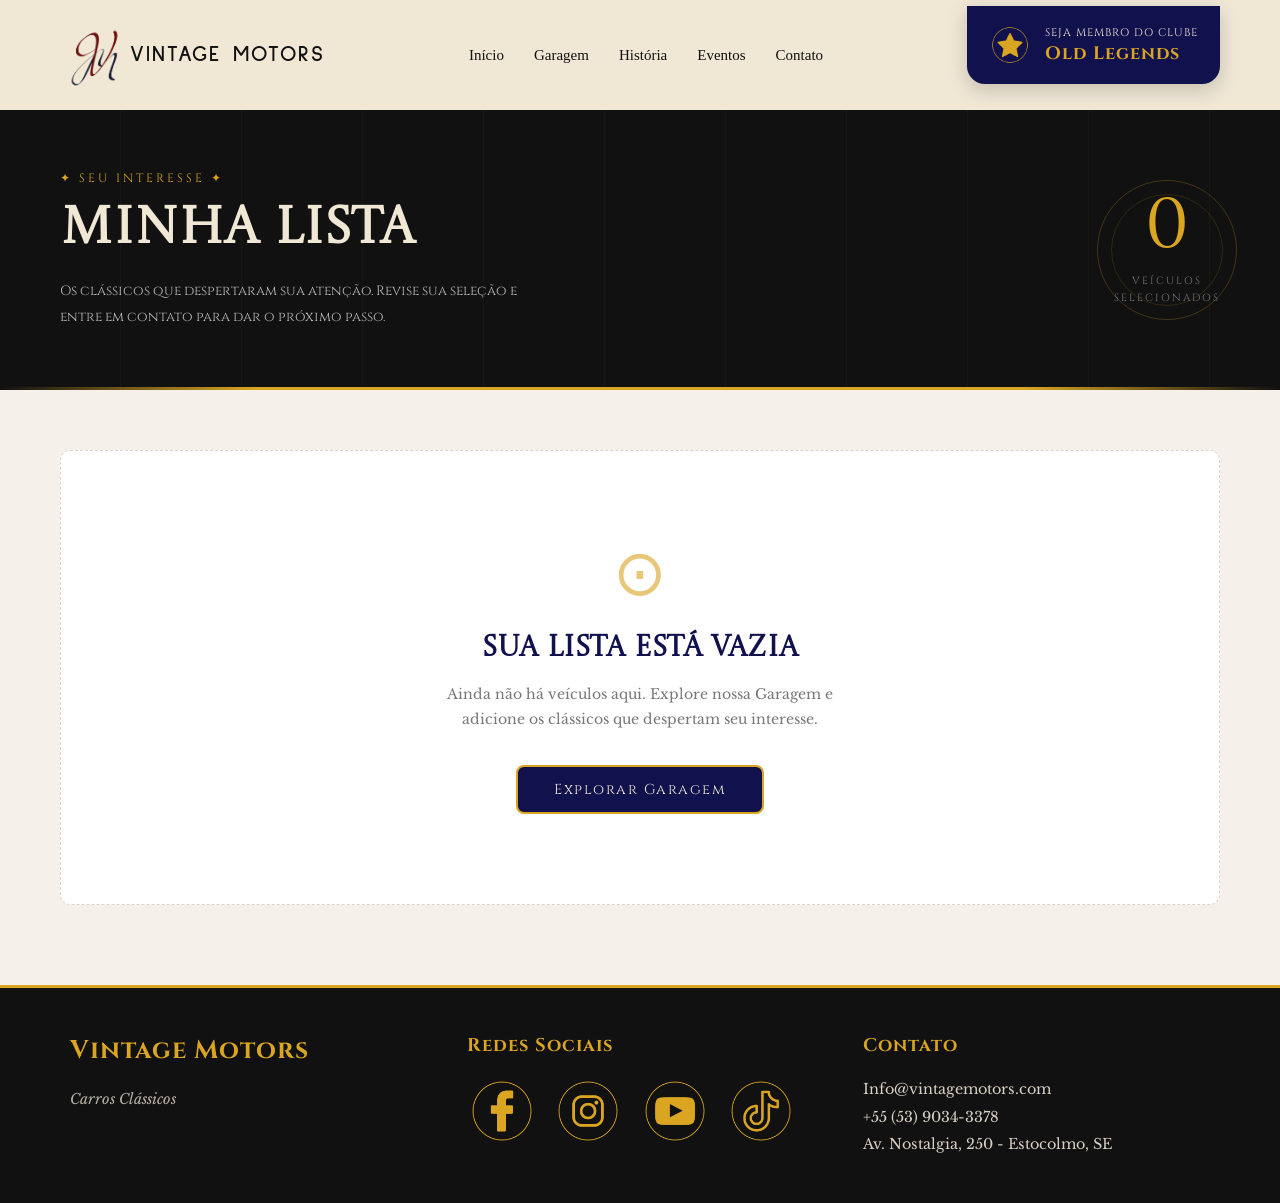
==== Projeto/carrinho.html @ b25d84f8 "Add files via upload" ====
<!DOCTYPE html>
<html lang="pt-BR">

<head>
  <meta charset="UTF-8">
  <meta name="viewport" content="width=device-width, initial-scale=1.0">
  <link rel="stylesheet" href="carrinho.css">
  <title>Carrinho - Vintage Motors</title>
</head>

<body>

  <!-- NAVBAR -->
  <header>
    <div class="logotipo"> <img class="logo" src="img/Logo VM.png"> VINTAGE MOTORS</div>
    <nav>
      <ul>
        <li><a href="index.html">Início</a></li>
        <li><a href="estoque.html">Garagem</a></li>
        <li><a href="sobre.html">História</a></li>
        <li><a href="eventos.html">Eventos</a></li>
        <li><a href="contato.html">Contato</a></li>
      </ul>
    </nav>
    <a href="eventos.html" id="link-clube">
      <div class="Clube">
        <img class="clube-logo" src="img/Clube.png" alt="Clube Old Legends">
        <div class="clube-texto">
          <span>Seja membro do clube</span>
          <b>Old Legends</b>
        </div>
      </div>
    </a>
  </header>

  <main>

    <!-- HERO CARRINHO -->
    <section class="carrinho-hero">
      <div class="carrinho-hero-text">
        <span class="carrinho-eyebrow">✦ SEU INTERESSE ✦</span>
        <h1>Minha Lista</h1>
        <p>Os clássicos que despertaram sua atenção. Revise sua seleção e entre em contato para dar o próximo passo.</p>
      </div>
      <div class="carrinho-hero-ornament">
        <div class="ornament-circle"></div>
        <div class="ornament-number" id="hero-count">0</div>
        <div class="ornament-label">veículos<br>selecionados</div>
      </div>
    </section>

    <!-- CONTEÚDO PRINCIPAL -->
    <section class="carrinho-section">
      <div class="carrinho-container">

        <!-- LISTA DE VEÍCULOS -->
        <div class="carrinho-lista" id="carrinho-lista">

        </div>
        <!-- fim #carrinho-lista -->

        <!-- ESTADO VAZIO — oculto por padrão, ativado via JS -->
        <div class="carrinho-vazio" id="carrinho-vazio" style="display:none;">
          <div class="vazio-icone">⊙</div>
          <h2 class="vazio-titulo">Sua lista está vazia</h2>
          <p class="vazio-desc">Ainda não há veículos aqui. Explore nossa Garagem e adicione os clássicos que despertam seu interesse.</p>
          <a href="estoque.html" class="btn-ir-garagem">Explorar Garagem</a>
        </div>

        <!-- PAINEL LATERAL / RESUMO -->
        <aside class="carrinho-resumo" id="carrinho-resumo">
          <div class="resumo-header">
            <span class="resumo-eyebrow">✦ RESUMO ✦</span>
            <h2 class="resumo-titulo">Sua Seleção</h2>
          </div>

          <div class="resumo-linha">
            <span class="resumo-chave">Veículos selecionados</span>
            <span class="resumo-valor" id="resumo-qtd">3</span>
          </div>

          <div class="resumo-divider"></div>

          <div class="resumo-linha resumo-total-linha">
            <span class="resumo-chave resumo-total-chave">Valor estimado total</span>
            <div class="resumo-total-valor-wrap">
              <span class="resumo-consulta">Sujeito à negociação</span>
              <span class="resumo-valor resumo-total" id="resumo-total">R$ 2.350.000</span>
            </div>
          </div>

          <div class="resumo-divider"></div>

          <div class="resumo-nota">
            <span class="nota-icone">ℹ</span>
            <p>Os valores exibidos são estimativas. Condições e forma de pagamento são definidas diretamente com nossa equipe.</p>
          </div>

          <button class="btn-finalizar" id="btn-finalizar">
            Solicitar Contato
          </button>

          <a href="estoque.html" class="resumo-link-continuar">← Continuar explorando</a>
        </aside>

      </div>
    </section>

  </main>

  <!-- FOOTER -->
  <footer>
    <div>
      <h3>Vintage Motors</h3>
      <p>Carros Clássicos</p>
    </div>
    <div>
      <h4>Redes Sociais</h4>
      <span><a href="https://www.facebook.com" target="_blank"><img class="logo" src="img/Facebook.png" alt="Facebook"></a></span>
      <span><a href="https://www.instagram.com" target="_blank"><img class="logo" src="img/Instagram.png" alt="Instagram"></a></span>
      <span><a href="https://www.youtube.com" target="_blank"><img class="logo" src="img/Youtube.png" alt="Youtube"></a></span>
      <span><a href="https://www.tiktok.com" target="_blank"><img class="logo" src="img/TikTok.png" alt="Tiktok"></a></span>
    </div>
    <div>
      <h4>Contato</h4>
      <p>Info@vintagemotors.com</p>
      <p>+55 (53) 9034-3378</p>
      <p>Av. Nostalgia, 250 - Estocolmo, SE</p>
    </div>
  </footer>

  <script src="script.js"></script>
  <script src="carrinho.js"></script>

</body>

</html>
---- Projeto/carrinho.css ----
@import url('https://fonts.googleapis.com/css2?family=Castoro+Titling&family=Cinzel:wght@400..900&family=Cormorant+Garamond:ital,wght@0,300..700;1,300..700&family=Gelasio:ital,wght@0,400..700;1,400..700&family=Libre+Baskerville:ital,wght@0,400..700;1,400..700&family=Sulphur+Point:wght@300;400;700&display=swap');

* {
  margin: 0;
  padding: 0;
  box-sizing: border-box;
  font-family: Arial, sans-serif;
}

body {
  background: #F0E7D5;
  color: #111;
}

/* NAVBAR */
header {
  display: flex;
  justify-content: space-between;
  align-items: center;
  padding: 20px 60px;
  background: #F0E7D5;
}

.logotipo {
  display: flex;
  font-weight: 900;
  letter-spacing: 2px;
  text-align: center;
  align-items: center;
  font-family: 'Sulphur Point';
  font-size: 22px;
}

.logo {
  height: 70px;
  width: auto;
}

nav ul {
  display: flex;
  list-style: none;
  gap: 30px;
}

nav a {
  /* position: relative; */
  text-decoration: none;
  color: #111;
  font-size: 15px;
  font-family: 'Libre BaskerViller';
}

nav a:hover {
  font-size: 16.5px;
  color: #730203;
  transition: 0.5s ease;
}

#active {
  font-size: 16.5px;
  color: #730203;
  border-bottom: #730203 solid 1px;
}

/* CARD DO CLUBE */

.Clube {

  display: flex;
  align-items: center;
  gap: 14px;

  background: #11114E;

  padding: 18px 22px;

  border-radius: 0 0 18px 18px;

  color: #F0E7D5;

  width: max-content;
  min-width: 250px;

  align-self: flex-start;

  margin-top: -20px;

  box-shadow: 0 6px 20px rgba(0, 0, 0, .18);
}

#link-clube {
    text-decoration: none;
}

.clube-logo{

    width:42px;
    height:42px;

    object-fit:contain;

    flex-shrink:0;
}

.clube-texto{

    display:flex;
    flex-direction:column;

    line-height:1.2;
}

.clube-texto span{

    font-family:"Cinzel";
    font-size:11px;

    text-transform:uppercase;

    letter-spacing:1px;

    color:#F0E7D5;
}

.clube-texto b{

    margin-top:4px;

    color:#DAA520;

    font-family:"Cinzel";

    font-size:18px;

    font-weight:700;

    letter-spacing:1px;
}

/* ========================
   HERO CARRINHO
======================== */
.carrinho-hero {
  position: relative;
  display: flex;
  align-items: center;
  justify-content: space-between;
  min-height: 280px;
  padding: 55px 60px 55px 60px;
  background: #111111;
  color: white;
  overflow: hidden;
}

/* Linha dourada decorativa na base */
.carrinho-hero::after {
  content: '';
  position: absolute;
  bottom: 0;
  left: 0;
  right: 0;
  height: 3px;
  background: linear-gradient(to right, transparent, #DAA520 20%, #DAA520 80%, transparent);
}

/* Linhas decorativas de fundo */
.carrinho-hero::before {
  content: '';
  position: absolute;
  top: 0; right: 0; bottom: 0; left: 0;
  background-image:
    repeating-linear-gradient(
      90deg,
      transparent,
      transparent 120px,
      rgba(218,165,32,0.04) 120px,
      rgba(218,165,32,0.04) 121px
    );
  pointer-events: none;
}

.carrinho-hero-text {
  max-width: 500px;
  position: relative;
  z-index: 2;
}

.carrinho-eyebrow {
  display: block;
  font-family: 'Cinzel';
  font-size: 0.75rem;
  letter-spacing: 3px;
  color: #DAA520;
  margin-bottom: 16px;
}

.carrinho-hero-text h1 {
  font-family: 'Castoro Titling';
  font-size: 52px;
  color: #F0E7D5;
  line-height: 1.1;
  margin-bottom: 20px;
}

.carrinho-hero-text p {
  font-family: 'Cinzel';
  font-size: 0.85rem;
  color: #bbb;
  line-height: 1.85;
}

/* Ornamento numérico à direita do hero */
.carrinho-hero-ornament {
  position: relative;
  z-index: 2;
  display: flex;
  flex-direction: column;
  align-items: center;
  justify-content: center;
  flex-shrink: 0;
  margin-left: 60px;
}

.ornament-circle {
  position: absolute;
  width: 140px;
  height: 140px;
  border-radius: 50%;
  border: 1px solid rgba(218,165,32,0.25);
  top: 50%;
  left: 50%;
  transform: translate(-50%, -50%);
}

.ornament-circle::before {
  content: '';
  position: absolute;
  width: 110px;
  height: 110px;
  border-radius: 50%;
  border: 1px solid rgba(218,165,32,0.15);
  top: 50%;
  left: 50%;
  transform: translate(-50%, -50%);
}

.ornament-number {
  font-family: 'Castoro Titling';
  font-size: 72px;
  color: #DAA520;
  line-height: 1;
  position: relative;
  z-index: 1;
}

.ornament-label {
  font-family: 'Cinzel';
  font-size: 0.65rem;
  letter-spacing: 2px;
  text-transform: uppercase;
  color: #777;
  text-align: center;
  margin-top: 8px;
  line-height: 1.6;
  position: relative;
  z-index: 1;
}

/* ========================
   SEÇÃO PRINCIPAL CARRINHO
======================== */
.carrinho-section {
  padding: 60px 60px 80px;
  background: #F5F1EA;
}

.carrinho-container {
  display: grid;
  grid-template-columns: 1fr 320px;
  gap: 40px;
  align-items: start;
}

/* ========================
   LISTA DE ITENS
======================== */
.carrinho-lista {
  display: flex;
  flex-direction: column;
  gap: 22px;
}

/* ========================
   CARD ITEM
======================== */
.carrinho-item {
  display: flex;
  background: #fff;
  border-radius: 10px;
  overflow: hidden;
  border: 1px solid rgba(114,75,57,.12);
  box-shadow: 0 4px 14px rgba(0,0,0,.07);
  transition: box-shadow 0.3s ease, border-color 0.3s ease;
}

.carrinho-item:hover {
  box-shadow: 0 10px 28px rgba(0,0,0,.13);
  border-color: rgba(218,165,32,.4);
}

/* Imagem do item */
.carrinho-item-img {
  position: relative;
  width: 240px;
  flex-shrink: 0;
  overflow: hidden;
}

.carrinho-item-img img {
  width: 100%;
  height: 100%;
  object-fit: cover;
  object-position: center;
  display: block;
  transition: transform 0.4s ease;
}

.carrinho-item:hover .carrinho-item-img img {
  transform: scale(1.04);
}

/* Badge de status — reutilizando os da garagem */
.car-badge {
  position: absolute;
  top: 10px;
  right: 10px;
  padding: 4px 10px;
  border-radius: 20px;
  font-family: 'Cinzel';
  font-size: 0.65rem;
  font-weight: 700;
  letter-spacing: 1px;
  text-transform: uppercase;
}

.car-badge.disponivel {
  background: #11114E;
  color: #DAA520;
  border: 1px solid #DAA520;
}

.car-badge.reservado {
  background: #724B39;
  color: #F0E7D5;
  border: 1px solid #DAA520;
}

.car-badge.vendido {
  background: #333;
  color: #aaa;
  border: 1px solid #555;
}

/* Corpo do item */
.carrinho-item-info {
  padding: 22px 24px;
  display: flex;
  flex-direction: column;
  justify-content: space-between;
  flex: 1;
}

.item-info-top {
  display: flex;
  flex-direction: column;
  gap: 4px;
  margin-bottom: 16px;
}

.item-nome {
  font-family: 'Cinzel';
  color: #11114E;
  font-size: 1.1rem;
  font-weight: 700;
  line-height: 1.3;
}

.item-ano {
  font-family: 'Libre Baskerville';
  font-size: 0.8rem;
  color: #DAA520;
  font-weight: 700;
  margin-top: 2px;
}

.item-desc {
  font-family: 'Libre Baskerville';
  font-size: 0.8rem;
  color: #777;
  line-height: 1.65;
  margin-top: 8px;
}

/* Rodapé do item: preço + botão remover */
.item-info-bottom {
  display: flex;
  align-items: flex-end;
  justify-content: space-between;
  gap: 16px;
  flex-wrap: wrap;
}

.item-preco-wrap {
  display: flex;
  flex-direction: column;
  gap: 2px;
}

.item-preco-label {
  font-family: 'Cinzel';
  font-size: 0.65rem;
  letter-spacing: 1px;
  text-transform: uppercase;
  color: #aaa;
}

.item-preco {
  font-family: 'Castoro Titling';
  font-size: 1.35rem;
  color: #11114E;
  letter-spacing: 0.5px;
}

/* Botão remover */
.btn-remover {
  display: flex;
  align-items: center;
  gap: 7px;
  padding: 9px 18px;
  background: transparent;
  color: #730203;
  border: 1.5px solid #730203;
  border-radius: 6px;
  font-family: 'Cinzel';
  font-size: 0.75rem;
  letter-spacing: 0.8px;
  cursor: pointer;
  transition: 0.25s ease;
  white-space: nowrap;
}

.btn-remover:hover {
  background: #730203;
  color: #F0E7D5;
  transform: translateY(-1px);
}

.btn-remover-icon {
  font-size: 0.7rem;
  font-style: normal;
}

/* BOTÃO VER DETALHES */

.btn-detalhes-item{
    padding: 10px 22px;

    background: #11114E;
    color: #F0E7D5;

    border: 2px solid #DAA520;
    border-radius: 8px;

    font-family: "Cinzel";
    font-size: .82rem;
    font-weight: 600;
    letter-spacing: 1px;

    cursor: pointer;

    transition: all .3s ease;
}

.btn-detalhes-item:hover{
    background: #DAA520;
    color: #11114E;

    transform: translateY(-2px);

    box-shadow: 0 8px 16px rgba(0,0,0,.18);
}

.btn-detalhes-item:active{
    transform: translateY(0);
    box-shadow: 0 3px 8px rgba(0,0,0,.15);
}

.btn-detalhes-item:focus{
    outline: none;
    box-shadow: 0 0 0 3px rgba(218,165,32,.35);
}

/* ========================
   ESTADO VAZIO
======================== */
.carrinho-vazio {
  grid-column: 1 / -1;
  display: flex;
  flex-direction: column;
  align-items: center;
  justify-content: center;
  text-align: center;
  padding: 90px 40px;
  background: #fff;
  border-radius: 10px;
  border: 1px dashed rgba(114,75,57,.25);
}

.vazio-icone {
  font-size: 4rem;
  color: #DAA520;
  margin-bottom: 24px;
  line-height: 1;
  opacity: 0.6;
}

.vazio-titulo {
  font-family: 'Castoro Titling';
  font-size: 1.8rem;
  color: #11114E;
  margin-bottom: 14px;
}

.vazio-desc {
  font-family: 'Libre Baskerville';
  font-size: 0.88rem;
  color: #777;
  line-height: 1.75;
  max-width: 440px;
  margin-bottom: 34px;
}

.btn-ir-garagem {
  display: inline-block;
  padding: 13px 36px;
  background: #11114E;
  color: #F0E7D5;
  border: 2px solid #DAA520;
  border-radius: 8px;
  font-family: 'Cinzel';
  font-size: 0.9rem;
  letter-spacing: 1.5px;
  text-decoration: none;
  cursor: pointer;
  transition: 0.25s ease;
}

.btn-ir-garagem:hover {
  background: #DAA520;
  color: #11114E;
  transform: translateY(-2px);
}

/* ========================
   PAINEL RESUMO (ASIDE)
======================== */
.carrinho-resumo {
  background: #11114E;
  border-radius: 10px;
  padding: 30px 28px;
  border: 1px solid rgba(218,165,32,.2);
  box-shadow: 0 8px 24px rgba(0,0,0,.14);
  position: sticky;
  top: 30px;
  display: flex;
  flex-direction: column;
  gap: 0;
}

.resumo-header {
  margin-bottom: 28px;
}

.resumo-eyebrow {
  display: block;
  font-family: 'Cinzel';
  font-size: 0.65rem;
  letter-spacing: 3px;
  color: #DAA520;
  margin-bottom: 10px;
}

.resumo-titulo {
  font-family: 'Castoro Titling';
  font-size: 1.5rem;
  color: #F0E7D5;
  line-height: 1.1;
}

.resumo-linha {
  display: flex;
  justify-content: space-between;
  align-items: baseline;
  gap: 12px;
  padding: 10px 0;
}

.resumo-chave {
  font-family: 'Cinzel';
  font-size: 0.72rem;
  letter-spacing: 0.5px;
  text-transform: uppercase;
  color: #9b9fc0;
}

.resumo-valor {
  font-family: 'Libre Baskerville';
  font-size: 0.9rem;
  font-weight: 700;
  color: #F0E7D5;
}

.resumo-divider {
  height: 1px;
  background: rgba(218,165,32,.2);
  margin: 6px 0;
}

.resumo-total-linha {
  align-items: flex-start;
  flex-direction: column;
  gap: 6px;
  padding: 14px 0;
}

.resumo-total-chave {
  color: #9b9fc0;
}

.resumo-total-valor-wrap {
  display: flex;
  flex-direction: column;
  gap: 2px;
  align-items: flex-end;
  align-self: flex-end;
}

.resumo-consulta {
  font-family: 'Cinzel';
  font-size: 0.6rem;
  color: rgba(218,165,32,.6);
  letter-spacing: 0.5px;
  text-transform: uppercase;
}

.resumo-total {
  font-family: 'Castoro Titling';
  font-size: 1.4rem;
  color: #DAA520;
  letter-spacing: 0.5px;
}

/* Nota informativa */
.resumo-nota {
  display: flex;
  gap: 10px;
  align-items: flex-start;
  background: rgba(255,255,255,.05);
  border-radius: 6px;
  padding: 12px 14px;
  margin: 18px 0 24px;
  border-left: 2px solid rgba(218,165,32,.4);
}

.nota-icone {
  font-size: 0.85rem;
  color: #DAA520;
  flex-shrink: 0;
  margin-top: 1px;
}

.resumo-nota p {
  font-family: 'Libre Baskerville';
  font-size: 0.72rem;
  color: #9b9fc0;
  line-height: 1.65;
}

/* Botão finalizar */
.btn-finalizar {
  width: 100%;
  padding: 15px 20px;
  background: #DAA520;
  color: #11114E;
  border: none;
  border-radius: 8px;
  font-family: 'Cinzel';
  font-size: 0.9rem;
  font-weight: 700;
  letter-spacing: 1.5px;
  cursor: pointer;
  transition: 0.25s ease;
  margin-bottom: 16px;
}

.btn-finalizar:hover {
  background: #F0E7D5;
  transform: translateY(-2px);
  box-shadow: 0 6px 18px rgba(218,165,32,.25);
}

/* Link continuar explorando */
.resumo-link-continuar {
  display: block;
  text-align: center;
  font-family: 'Cinzel';
  font-size: 0.72rem;
  letter-spacing: 0.5px;
  color: #9b9fc0;
  text-decoration: none;
  transition: color 0.2s ease;
}

.resumo-link-continuar:hover {
  color: #DAA520;
}

/* ========================
   FOOTER
======================== */
footer {
  background: #111111;
  color: #F0E7D5;
  display: flex;
  justify-content: space-between;
  align-items: flex-start;
  flex-wrap: wrap;
  gap: 50px;
  padding: 45px 70px;
  border-top: 3px solid #DAA520;
}

footer div {
  flex: 1;
  min-width: 220px;
}

footer h3,
footer h4 {
  font-family: "Cinzel";
  font-weight: 700;
  color: #DAA520;
  margin-bottom: 18px;
  letter-spacing: 1px;
}

footer h3 { font-size: 1.6rem; }
footer h4 { font-size: 1.15rem; }

footer p {
  font-family: "Libre Baskerville";
  font-size: .9rem;
  line-height: 1.9;
  color: #D8D1C5;
  transition: .25s ease;
}

footer p:hover { color: #F0E7D5; }

footer span {
  display: inline-block;
  margin-right: 12px;
}

footer span:last-child { margin-right: 0; }

footer span a { display: inline-flex; }

footer span img {
  width: 34px;
  height: 34px;
  object-fit: contain;
  transition: 1s ease;
}

footer span img:hover {
  filter: brightness(2.5);
}

footer div:first-child p {
  font-style: italic;
  color: #B8B2A7;
}

/* ========================
   RESPONSIVO
======================== */
@media (max-width: 1100px) {
  .carrinho-container {
    grid-template-columns: 1fr 280px;
    gap: 28px;
  }

  .carrinho-item-img {
    width: 190px;
  }
}

@media (max-width: 900px) {
  header {
    flex-direction: column;
    gap: 14px;
    padding: 20px 30px;
  }

  .carrinho-hero {
    flex-direction: column;
    min-height: auto;
    padding: 50px 30px 40px;
    text-align: center;
    gap: 36px;
  }

  .carrinho-hero-text {
    max-width: 100%;
  }

  .carrinho-section {
    padding: 40px 24px 60px;
  }

  .carrinho-container {
    grid-template-columns: 1fr;
  }

  /* Resumo vai para o topo em mobile */
  .carrinho-resumo {
    order: -1;
    position: static;
  }

  .carrinho-item {
    flex-direction: column;
  }

  .carrinho-item-img {
    width: 100%;
    height: 200px;
  }

  footer {
    flex-direction: column;
    gap: 35px;
    text-align: center;
  }

  footer div { min-width: 100%; }
}

@media (max-width: 500px) {
  nav ul {
    flex-wrap: wrap;
    justify-content: center;
    gap: 12px;
  }

  .carrinho-hero-text h1 {
    font-size: 38px;
  }

  .item-preco {
    font-size: 1.1rem;
  }

  .item-info-bottom {
    flex-direction: column;
    align-items: flex-start;
    gap: 12px;
  }

  .btn-remover {
    align-self: flex-start;
  }
}
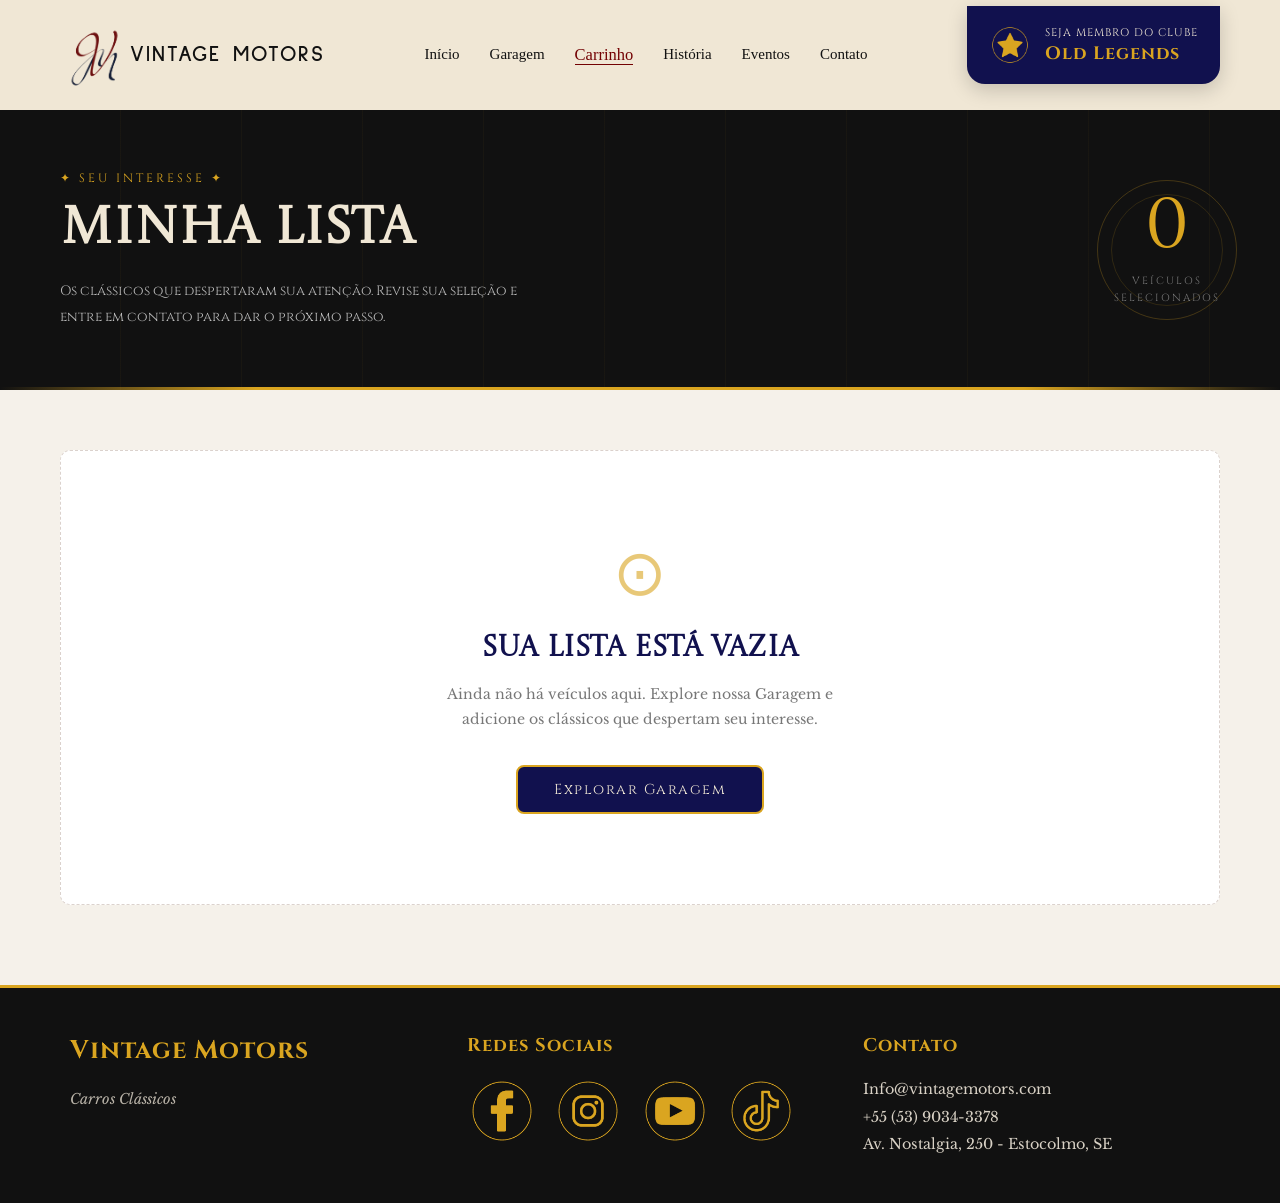
==== commit 96a71009: "Add files via upload" ====
--- a/Projeto/carrinho.html
+++ b/Projeto/carrinho.html
@@ -17,6 +17,7 @@
       <ul>
         <li><a href="index.html">Início</a></li>
         <li><a href="estoque.html">Garagem</a></li>
+        <li><a href="carrinho.html" id="active">Carrinho</a></li>
         <li><a href="sobre.html">História</a></li>
         <li><a href="eventos.html">Eventos</a></li>
         <li><a href="contato.html">Contato</a></li>
